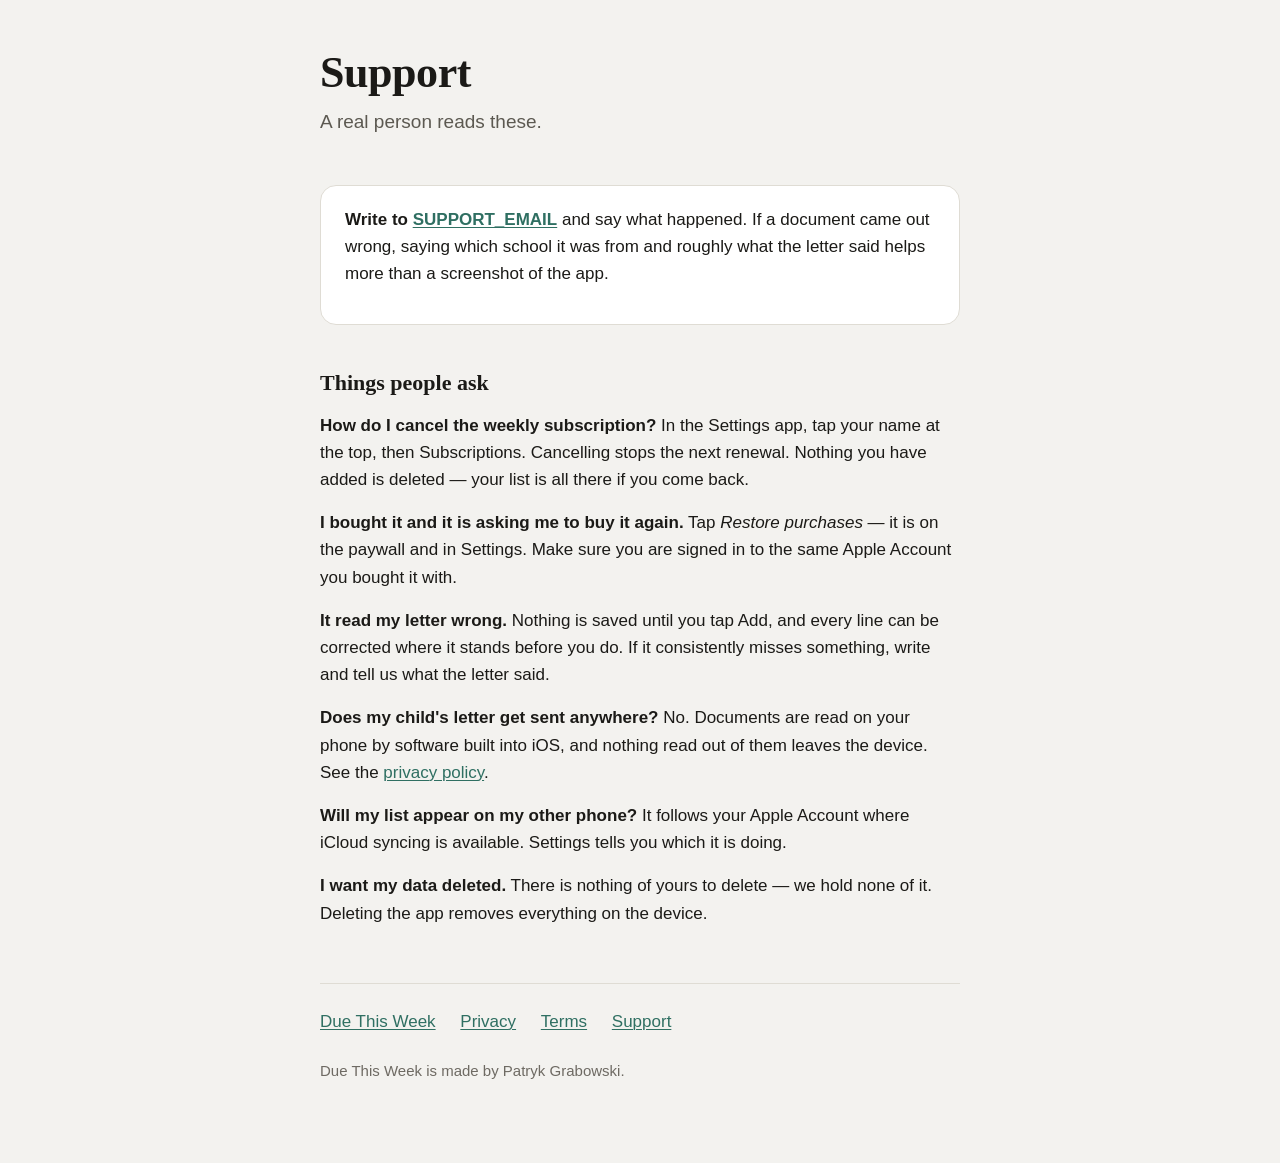
==== support.html @ 0e3000ba "Four pages, and the legal text copied rather than rewritten privacy.html and terms.html are generate" ====
<!DOCTYPE html>
<html lang="en">
<head>
<meta charset="utf-8">
<meta name="viewport" content="width=device-width, initial-scale=1">
<title>Support — Due This Week</title>
<meta name="description" content="Help with Due This Week, and how to get in touch.">
<link rel="stylesheet" href="style.css">
</head>
<body>
<div class="page">
    <header>
        <h1>Support</h1>
        <p class="lede">A real person reads these.</p>
    </header>

    <div class="card">
        <p><strong>Write to <a href="mailto:SUPPORT_EMAIL">SUPPORT_EMAIL</a></strong> and say what
        happened. If a document came out wrong, saying which school it was from and roughly what
        the letter said helps more than a screenshot of the app.</p>
    </div>

    <h2>Things people ask</h2>

    <p><strong>How do I cancel the weekly subscription?</strong> In the Settings app, tap your
    name at the top, then Subscriptions. Cancelling stops the next renewal. Nothing you have
    added is deleted — your list is all there if you come back.</p>

    <p><strong>I bought it and it is asking me to buy it again.</strong> Tap <em>Restore
    purchases</em> — it is on the paywall and in Settings. Make sure you are signed in to the
    same Apple Account you bought it with.</p>

    <p><strong>It read my letter wrong.</strong> Nothing is saved until you tap Add, and every
    line can be corrected where it stands before you do. If it consistently misses something,
    write and tell us what the letter said.</p>

    <p><strong>Does my child's letter get sent anywhere?</strong> No. Documents are read on
    your phone by software built into iOS, and nothing read out of them leaves the device. See
    the <a href="privacy.html">privacy policy</a>.</p>

    <p><strong>Will my list appear on my other phone?</strong> It follows your Apple Account
    where iCloud syncing is available. Settings tells you which it is doing.</p>

    <p><strong>I want my data deleted.</strong> There is nothing of yours to delete — we hold
    none of it. Deleting the app removes everything on the device.</p>

    <nav>
        <a href="index.html">Due This Week</a>
        <a href="privacy.html">Privacy</a>
        <a href="terms.html">Terms</a>
        <a href="support.html">Support</a>
    </nav>
    <footer>Due This Week is made by Patryk Grabowski.</footer>
</div>
</body>
</html>
---- style.css ----
/*
  One stylesheet, hand-written, colours defined once at the top.

  The values are the app's own — DueThisWeek/designSystem's ramp, copied by hand
  because this repository has no design system and does not need one. The rule
  behind that folder still applies: a hex written twice is a hex that will
  disagree with itself, so they are written once, here.

  No web fonts. The app's pitch is that nothing leaves the parent's phone, and a
  privacy policy served from a page that fetches a font from somebody else is the
  one joke a reviewer will not find funny.
*/

:root {
    --ground: #f3f2ef;
    --surface: #ffffff;
    --ink: #1b1a17;
    --ink-secondary: #5c5951;
    --ink-tertiary: #6e6a63;
    --accent: #2f6f62;
    --accent-soft: #e4eeeb;
    --hairline: #dfdcd4;

    --serif: "Iowan Old Style", "Palatino Linotype", Palatino, Georgia, "Times New Roman", serif;
    --sans: -apple-system, BlinkMacSystemFont, "Segoe UI", Roboto, Helvetica, Arial, sans-serif;
}

@media (prefers-color-scheme: dark) {
    :root {
        --ground: #121211;
        --surface: #1d1d1b;
        --ink: #f4f3ef;
        --ink-secondary: #aba79d;
        --ink-tertiary: #8c887e;
        --accent: #5fbfaa;
        --accent-soft: #1e322d;
        --hairline: #333330;
    }
}

* { box-sizing: border-box; }

body {
    margin: 0;
    padding: 0 1.25rem 5rem;
    background: var(--ground);
    color: var(--ink);
    font-family: var(--sans);
    font-size: 1.0625rem;
    line-height: 1.6;
    -webkit-text-size-adjust: 100%;
}

.page { max-width: 40rem; margin: 0 auto; }

header { padding: 3rem 0 1.5rem; }

h1 {
    font-family: var(--serif);
    font-size: clamp(2rem, 7vw, 2.75rem);
    font-weight: 600;
    line-height: 1.15;
    margin: 0 0 0.5rem;
    letter-spacing: -0.01em;
}

h2 {
    font-family: var(--serif);
    font-size: 1.375rem;
    font-weight: 600;
    margin: 2.5rem 0 0.75rem;
}

.lede { color: var(--ink-secondary); font-size: 1.1875rem; margin: 0; }

.effective { color: var(--ink-tertiary); font-size: 0.9375rem; margin: 0.25rem 0 0; }

p { margin: 0 0 1rem; }

strong { font-weight: 600; }

a { color: var(--accent); text-decoration-thickness: 1px; text-underline-offset: 2px; }

a:hover { text-decoration-thickness: 2px; }

.card {
    background: var(--surface);
    border: 1px solid var(--hairline);
    border-radius: 16px;
    padding: 1.25rem 1.5rem;
    margin: 1.5rem 0;
}

.points { list-style: none; margin: 1.5rem 0; padding: 0; }

.points li {
    padding: 0 0 0 1.75rem;
    margin: 0 0 0.75rem;
    position: relative;
    color: var(--ink-secondary);
}

.points li::before {
    content: "✓";
    position: absolute;
    left: 0;
    color: var(--accent);
    font-weight: 600;
}

nav { border-top: 1px solid var(--hairline); margin-top: 3.5rem; padding-top: 1.5rem; }

nav a { margin-right: 1.25rem; display: inline-block; }

footer { color: var(--ink-tertiary); font-size: 0.9375rem; margin-top: 1.5rem; }

/* The page has to be readable with CSS off, so nothing here hides content. */
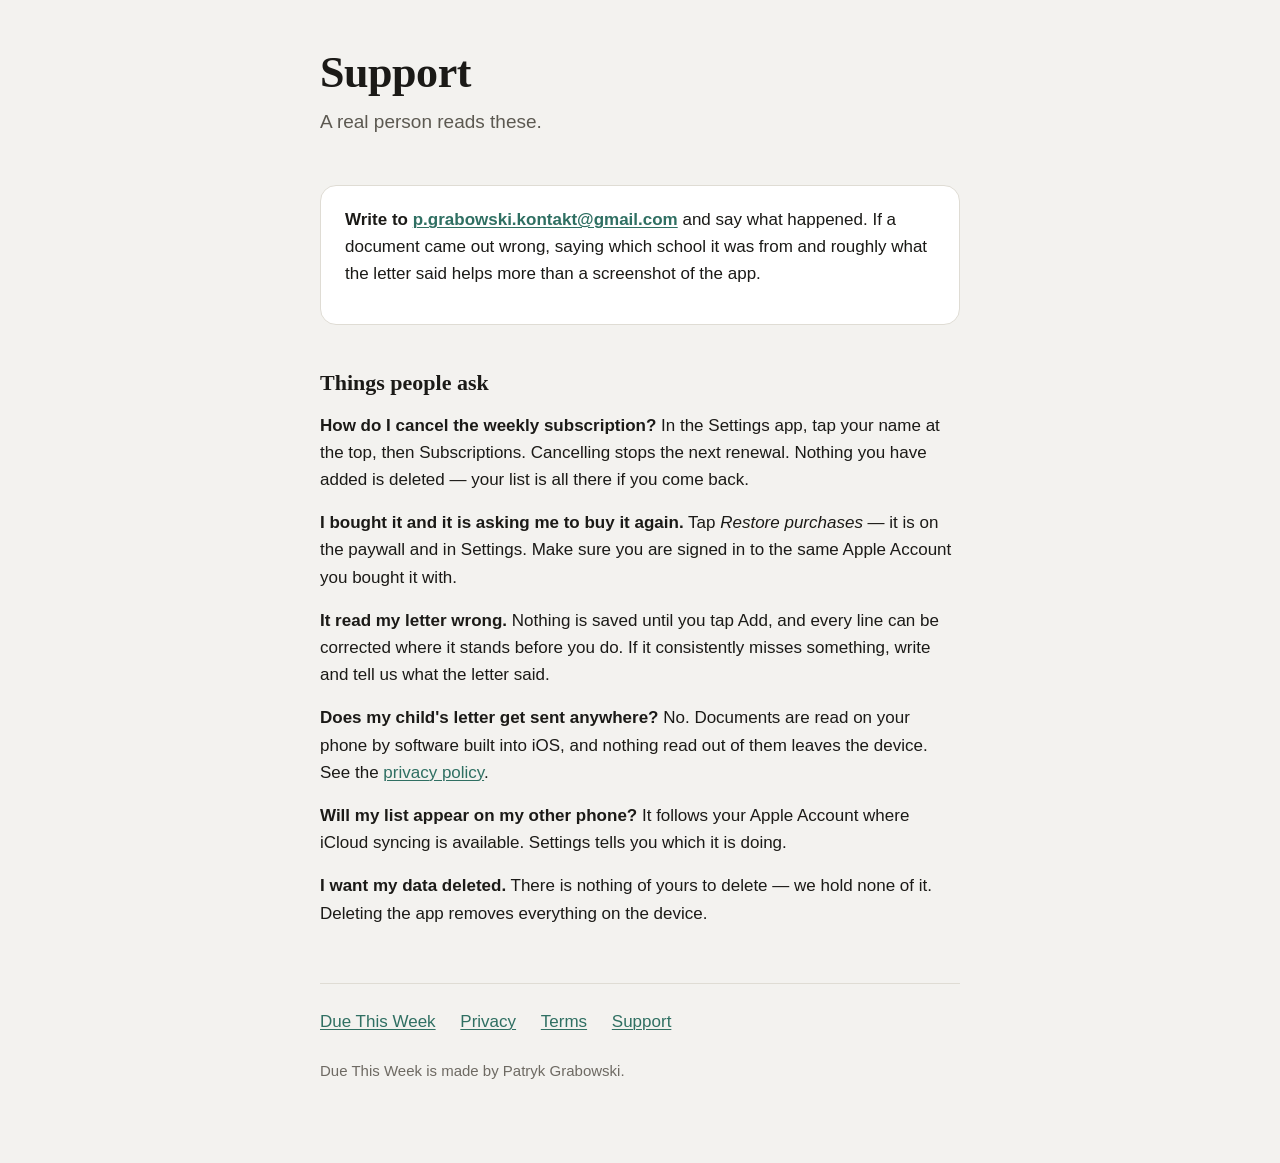
==== commit 32869dd9: "The support page names the address a person reads p.grabowski.kontakt@gmail.com replaces the SUPPORT" ====
--- a/support.html
+++ b/support.html
@@ -15,7 +15,7 @@
     </header>
 
     <div class="card">
-        <p><strong>Write to <a href="mailto:SUPPORT_EMAIL">SUPPORT_EMAIL</a></strong> and say what
+        <p><strong>Write to <a href="mailto:p.grabowski.kontakt@gmail.com">p.grabowski.kontakt@gmail.com</a></strong> and say what
         happened. If a document came out wrong, saying which school it was from and roughly what
         the letter said helps more than a screenshot of the app.</p>
     </div>
